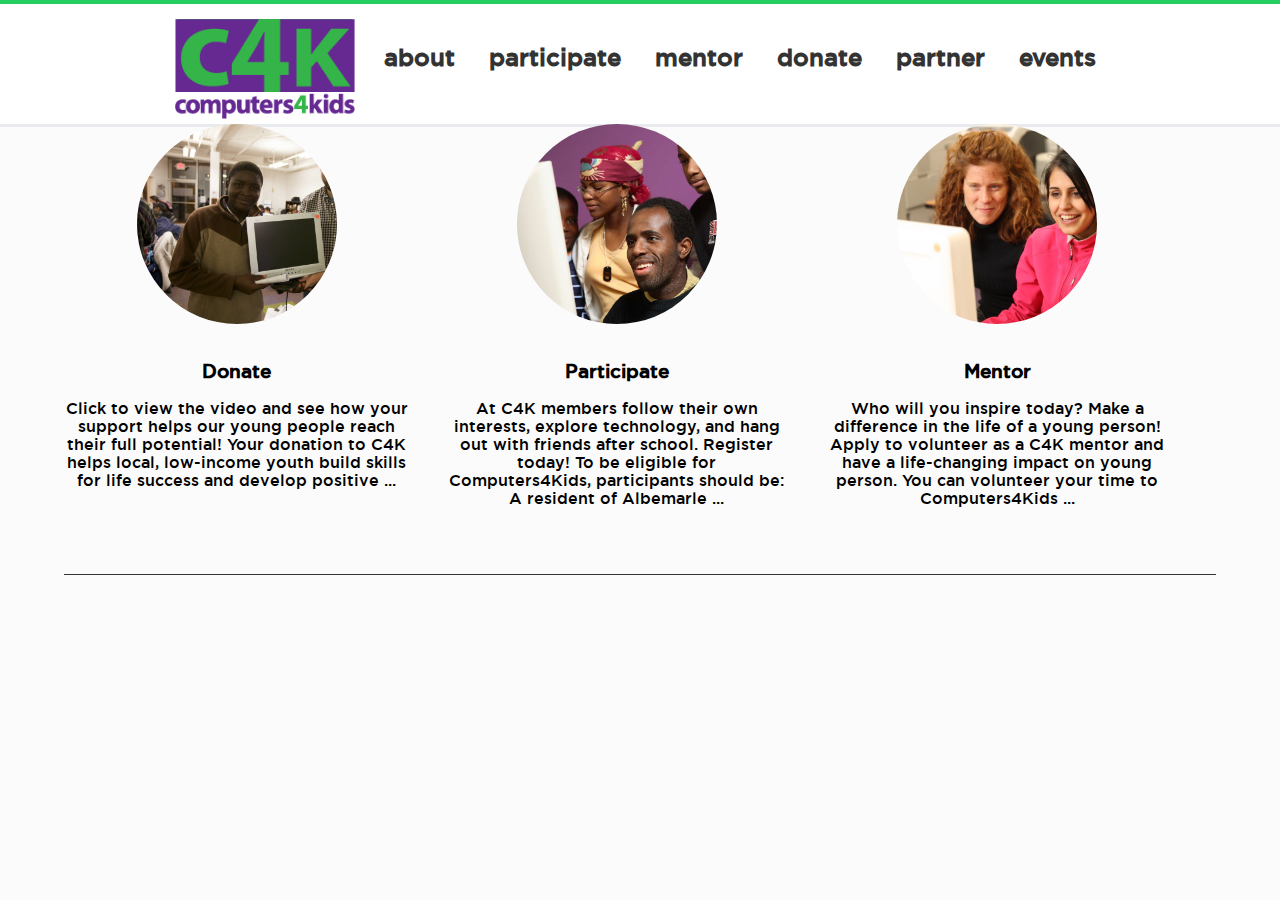
==== navbar.html @ 88ca3f1b "added home page (circle section) to the navbar file" ====
<!DOCTYPE html>
<html> 
<head>
	<link rel="stylesheet" type="text/css" href="partner3.css" />
	<meta charset="UTF-8" />
	<title> Computers 4 Kids</title>
</head>
<body>
	<div class="navbar">
		<div class="nav-content">
			<a href="navbar.html"><img class="nav logo" src="images/logo.png" /></a>
			<div class="nav links-container">
				<div class="nav l1"><h2><a href="">about</a></h2>
				</div><div class="nav l2"><h2><a href="">participate</a></h2>
				</div><div class="nav l3"><h2><a href="">mentor</a></h2>
				</div><div class="nav l4"><h2><a href="">donate</a></h2>
				</div><div class="nav l4"><h2><a href="">partner</a></h2>
				</div><div class="nav l4"><h2><a href="">events</a></h2>
			</div>
		</div>
	</div>
	<div class="circle-section">
		<div class="circle-column"><div class="circ" id="one"></div><br>
			<h3 class="titles">Donate</h3><p>Click to view the video and see how your support helps our young people reach their full potential! Your donation to C4K helps local, low-income youth build skills for life success and develop positive ...</p>
		</div><div class="circle-column"><div class="circ" id="two"></div><br>
			<h3 class="titles">Participate</h3><p>At C4K members follow their own interests, explore technology, and hang out with friends after school.  Register today! To be eligible for Computers4Kids, participants should be: A resident of Albemarle ...</p>
		</div><div class="circle-column"><div class="circ" id="three"></div><br>
			<h3 class="titles">Mentor</h3><p>Who will you inspire today?  Make a difference in the life of a young person!  Apply to volunteer as a C4K mentor and have a life-changing impact on young person. You can volunteer your time to Computers4Kids ...</p>
		</div>
	</div>
	<!-- <div class="navbar-mobile">
		<div><img class="logo-mobile" src="images/logo.png" /></div>
	</div>-->
	</body>
</html>
---- partner3.css ----
body {
	padding: 0;
	margin: 0;
	background-color: rgba(250, 250, 250, 0.8);
	font-family: 'Gotham', Helvetica;
}
h2 {
	padding: 10px;
	margin: none;
/*	border: 1px solid black;*/
}
.navbar {
	border-top: 4px solid #26ce61;
	border-bottom: 3px solid #e9eaee;
	width: 100%;
	background-color: #ffffff;
	height: 120px;
	vertical-align: top;
	position: sticky;
	top: 0;
/*	border: 1px solid black;*/
}
.logo {
	width: 180px;
	height: 100px;
	padding-top: 10px;
}
.nav {
	display: inline-block;
	margin-top: 5px;
}
a {
	padding: 7px;
	text-decoration: none;
	color: #333333;
/*	border: 1px solid black;*/
}
a:hover {
	background-color: #f0f0f0;
}
.nav-content{
	width: 100%;
	height: 120px;
	text-align: center;
	margin-right: auto;
	margin-left: auto;
/*	border: 1px solid black;*/
}
.links-container {
	vertical-align: top;
}
.circle-section{
	margin-right: auto;
	margin-left: auto;
	width: 90%;
	height: 450px;
	border-bottom: 1px solid #333333;
}
.circle-column {
	vertical-align: top;
	height: 400px;
	display: inline-block;
	width: 30%;
	margin-right: 3%;
	text-align: center;
}
.circ {
	height: 200px;
	width: 200px;
	margin-right: auto;
	margin-left: auto;
	border-radius: 150px;
	transition: .5s;
}
.circ:hover {
	height: 260px;
	width: 260px;
}
#one {
	background-image: url("images/circle-1.jpg");
	background-size: cover;
}
#two {
	background-image: url("images/circle-2.jpg");
	background-size: cover;
}
#three {
	background-image: url("images/circle-3.jpg");
	background-size: cover;
}
/*.navbar-mobile {
	width: 100%;
	height: 120px;
	border: 1px solid black;
	display: none;
}
.logo-mobile {
	width: 350px;
	height: 250px;
}*/
@font-face {
	font-family: 'Gotham';
	src: url("fonts/gothammedium-webfont.ttf") format("truetype");
}
@media screen and (max-width: 1250px) {
	h2 {
		font-size: 20px;
		padding: 6px;
	}
	a {
		padding: 3px;
	}
	.logo {
		height: 70px;
		width: 120px;
	}
	.navbar {
		height: 90px;
	}
@media screen and (max-width: 900px) {
h2 {
	font-size: 16px;
	padding: 3px;
}
a {
	padding: 2px;
}
.logo {
	height: 55px;
	width: 90px;
}
.navbar {
	height: 75px;
	position: fixed;
}
@media screen and (max-width: 675px) {
h2 {
	font-size: 14px;
	padding: 2px;
}
a {
	padding: 2px;
}
.logo {
	height: 35px;
	width: 60px;
}
.navbar {
	height: 60px;
	position: fixed;
}
}
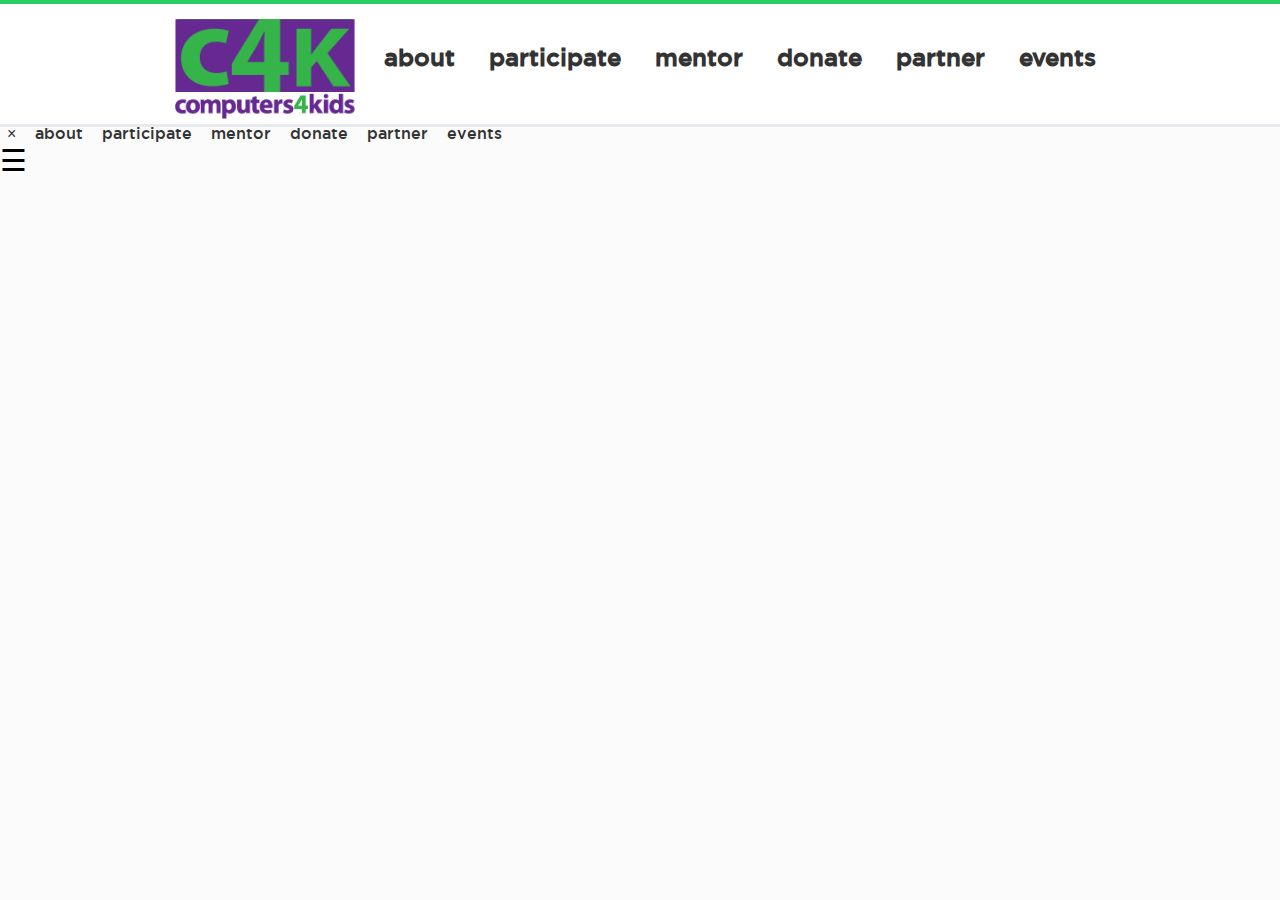
==== commit 491a8d86: "made nav bar responsive" ====
--- a/navbar.html
+++ b/navbar.html
@@ -4,6 +4,7 @@
 	<link rel="stylesheet" type="text/css" href="partner3.css" />
 	<meta charset="UTF-8" />
 	<title> Computers 4 Kids</title>
+	<script type="text/javascript" src="menu.js"></script>
 </head>
 <body>
 	<div class="navbar">
@@ -19,17 +20,19 @@
 			</div>
 		</div>
 	</div>
-	<div class="circle-section">
-		<div class="circle-column"><div class="circ" id="one"></div><br>
-			<h3 class="titles">Donate</h3><p>Click to view the video and see how your support helps our young people reach their full potential! Your donation to C4K helps local, low-income youth build skills for life success and develop positive ...</p>
-		</div><div class="circle-column"><div class="circ" id="two"></div><br>
-			<h3 class="titles">Participate</h3><p>At C4K members follow their own interests, explore technology, and hang out with friends after school.  Register today! To be eligible for Computers4Kids, participants should be: A resident of Albemarle ...</p>
-		</div><div class="circle-column"><div class="circ" id="three"></div><br>
-			<h3 class="titles">Mentor</h3><p>Who will you inspire today?  Make a difference in the life of a young person!  Apply to volunteer as a C4K mentor and have a life-changing impact on young person. You can volunteer your time to Computers4Kids ...</p>
-		</div>
-	</div>
-	<!-- <div class="navbar-mobile">
-		<div><img class="logo-mobile" src="images/logo.png" /></div>
-	</div>-->
-	</body>
+
+<div id="mySidenav" class="sidenav">
+  <a href="javascript:void(0)" class="closebtn" onclick="closeNav()">&times;</a>
+  <a href="#">about</a>
+  <a href="#">participate</a>
+  <a href="#">mentor</a>
+  <a href="#">donate</a>
+  <a href="#">partner</a>
+  <a href="#">events</a>
+</div>
+
+<span style="font-size:30px;cursor:pointer" onclick="openNav()">&#9776;</span>
+     
+
+</body>
 </html>--- a/partner3.css
+++ b/partner3.css
@@ -49,59 +49,19 @@
 .links-container {
 	vertical-align: top;
 }
-.circle-section{
-	margin-right: auto;
-	margin-left: auto;
-	width: 90%;
-	height: 450px;
-	border-bottom: 1px solid #333333;
-}
-.circle-column {
-	vertical-align: top;
-	height: 400px;
-	display: inline-block;
-	width: 30%;
-	margin-right: 3%;
-	text-align: center;
-}
-.circ {
-	height: 200px;
-	width: 200px;
-	margin-right: auto;
-	margin-left: auto;
-	border-radius: 150px;
-	transition: .5s;
-}
-.circ:hover {
-	height: 260px;
-	width: 260px;
-}
-#one {
-	background-image: url("images/circle-1.jpg");
-	background-size: cover;
-}
-#two {
-	background-image: url("images/circle-2.jpg");
-	background-size: cover;
-}
-#three {
-	background-image: url("images/circle-3.jpg");
-	background-size: cover;
-}
-/*.navbar-mobile {
-	width: 100%;
-	height: 120px;
-	border: 1px solid black;
-	display: none;
-}
-.logo-mobile {
-	width: 350px;
-	height: 250px;
-}*/
 @font-face {
 	font-family: 'Gotham';
 	src: url("fonts/gothammedium-webfont.ttf") format("truetype");
 }
+
+.bar {
+	display: none;
+}
+
+.vertical-navbar {
+	display: none;
+}
+
 @media screen and (max-width: 1250px) {
 	h2 {
 		font-size: 20px;
@@ -149,4 +109,76 @@
 	height: 60px;
 	position: fixed;
 }
+}
+
+@media screen and (max-width: 768px) {
+h2 {
+	font-size: 16px;
+	padding: 3px;
+}
+a {
+	padding: 2px;
+}
+.logo {
+	height: 55px;
+	width: 90px;
+}
+.navbar {
+	height: 75px;
+	position: fixed;
+}
+@media screen and (max-width: 675px) {
+.links-container {
+	display: none;
+}
+
+span {
+	position: absolute;
+	top: 20px;
+	right: 10px;
+}
+
+body {
+    font-family: "Lato", sans-serif;
+}
+
+.sidenav {
+    height: 100%;
+    width: 0;
+    position: fixed;
+    z-index: 1;
+    top: 0;
+    right: 0;
+    background-color: #111;
+    overflow-x: hidden;
+    transition: 0.5s;
+    padding-top: 60px;
+}
+
+.sidenav a {
+    padding: 8px 8px 8px 32px;
+    text-decoration: none;
+    font-size: 25px;
+    color: #818181;
+    display: block;
+    transition: 0.3s;
+}
+
+.sidenav a:hover, .offcanvas a:focus{
+    color: #f1f1f1;
+}
+
+.sidenav .closebtn {
+    position: absolute;
+    top: 0;
+    right: 25px;
+    font-size: 36px;
+    margin-left: 50px;
+}
+
+@media screen and (max-height: 450px) {
+  .sidenav {padding-top: 15px;}
+  .sidenav a {font-size: 18px;}
+}
+
 }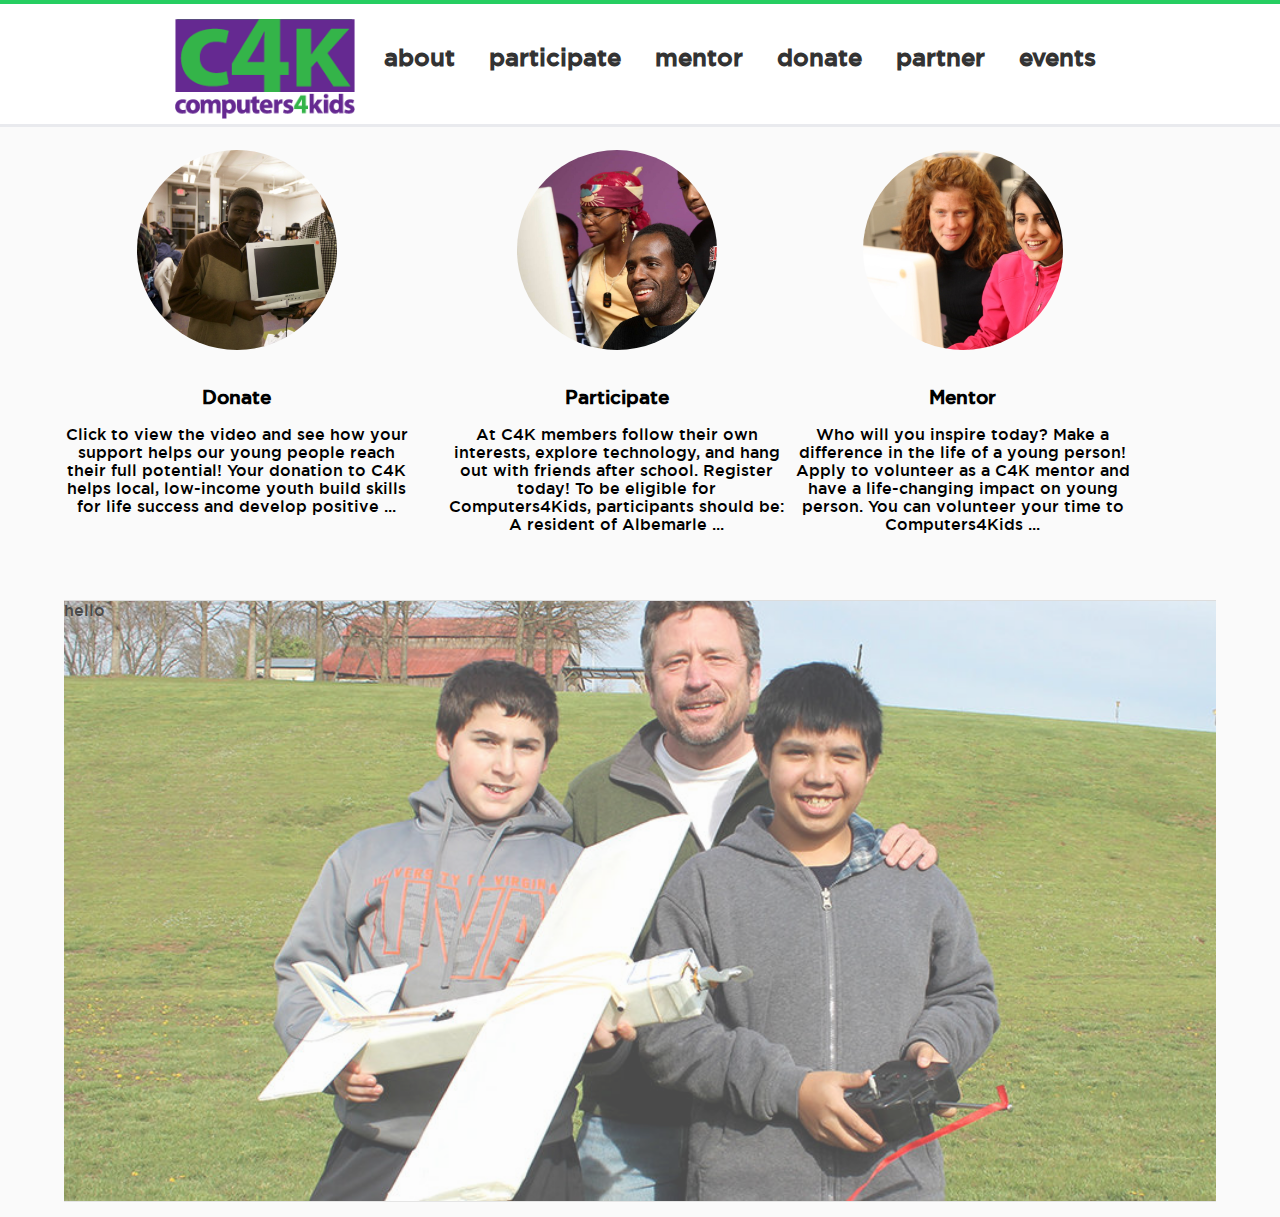
==== commit 148b8450: "fixed bug w stickiness of nav, worked on home page" ====
--- a/navbar.html
+++ b/navbar.html
@@ -4,7 +4,6 @@
 	<link rel="stylesheet" type="text/css" href="partner3.css" />
 	<meta charset="UTF-8" />
 	<title> Computers 4 Kids</title>
-	<script type="text/javascript" src="menu.js"></script>
 </head>
 <body>
 	<div class="navbar">
@@ -16,23 +15,24 @@
 				</div><div class="nav l3"><h2><a href="">mentor</a></h2>
 				</div><div class="nav l4"><h2><a href="">donate</a></h2>
 				</div><div class="nav l4"><h2><a href="">partner</a></h2>
-				</div><div class="nav l4"><h2><a href="">events</a></h2>
+				</div><div class="nav l4"><h2><a href="">events</a></h2></div>
 			</div>
 		</div>
 	</div>
-
-<div id="mySidenav" class="sidenav">
-  <a href="javascript:void(0)" class="closebtn" onclick="closeNav()">&times;</a>
-  <a href="#">about</a>
-  <a href="#">participate</a>
-  <a href="#">mentor</a>
-  <a href="#">donate</a>
-  <a href="#">partner</a>
-  <a href="#">events</a>
-</div>
-
-<span style="font-size:30px;cursor:pointer" onclick="openNav()">&#9776;</span>
-     
-
-</body>
+	<div class="circle-section">
+		<div class="circle-column"><div class="circ" id="one"></div><br>
+			<h3 class="titles">Donate</h3><p>Click to view the video and see how your support helps our young people reach their full potential! Your donation to C4K helps local, low-income youth build skills for life success and develop positive ...</p>
+		</div><div class="circle-column"><div class="circ" id="two"></div><br>
+			<h3 class="titles">Participate</h3><p>At C4K members follow their own interests, explore technology, and hang out with friends after school.  Register today! To be eligible for Computers4Kids, participants should be: A resident of Albemarle ...</p>
+		</div><div class="circle-column"><div class="circ" id="three"></div><br>
+			<h3 class="titles">Mentor</h3><p>Who will you inspire today?  Make a difference in the life of a young person!  Apply to volunteer as a C4K mentor and have a life-changing impact on young person. You can volunteer your time to Computers4Kids ...</p>
+		</div>
+	</div>
+	<div class="info-section">
+		hello
+	</div>
+	<!-- <div class="navbar-mobile">
+		<div><img class="logo-mobile" src="images/logo.png" /></div>
+	</div>-->
+	</body>
 </html>--- a/partner3.css
+++ b/partner3.css
@@ -1,7 +1,7 @@
 body {
 	padding: 0;
 	margin: 0;
-	background-color: rgba(250, 250, 250, 0.8);
+	background-color: rgba(250, 250, 250, 1);
 	font-family: 'Gotham', Helvetica;
 }
 h2 {
@@ -15,9 +15,9 @@
 	width: 100%;
 	background-color: #ffffff;
 	height: 120px;
-	vertical-align: top;
-	position: sticky;
+	position: fixed;
 	top: 0;
+	z-index: 1;
 /*	border: 1px solid black;*/
 }
 .logo {
@@ -49,19 +49,74 @@
 .links-container {
 	vertical-align: top;
 }
+.circle-section{
+	margin-top: 150px;
+	margin-right: auto;
+	margin-left: auto;
+	width: 90%;
+	height: 450px;
+	border-bottom: 1px solid #ddd;
+}
+.circle-column {
+	vertical-align: top;
+	height: 400px;
+	display: inline-block;
+	width: 30%;
+	margin-right: 3%;
+	text-align: center;
+}
+.circle-column:nth-child(2) {
+	margin-right: 0;
+}
+.circ {
+	height: 200px;
+	width: 200px;
+	margin-right: auto;
+	margin-left: auto;
+	border-radius: 150px;
+	transition: .5s;
+}
+.circ:hover {
+	height: 260px;
+	width: 260px;
+}
+#one {
+	background-image: url("images/circle-1.jpg");
+	background-size: cover;
+}
+#two {
+	background-image: url("images/circle-2.jpg");
+	background-size: cover;
+}
+#three {
+	background-image: url("images/circle-3.jpg");
+	background-size: cover;
+}
+.info-section {
+	width: 90%;
+	margin-right: auto;
+	margin-left: auto;
+	margin-bottom: 15px;
+	height: 600px;
+	background-image: url("images/homepg.jpg");
+	background-size: cover;
+	opacity: 0.7;
+	border-bottom: 1px solid #ddd;
+}
+/*.navbar-mobile {
+	width: 100%;
+	height: 120px;
+	border: 1px solid black;
+	display: none;
+}
+.logo-mobile {
+	width: 350px;
+	height: 250px;
+}*/
 @font-face {
 	font-family: 'Gotham';
 	src: url("fonts/gothammedium-webfont.ttf") format("truetype");
 }
-
-.bar {
-	display: none;
-}
-
-.vertical-navbar {
-	display: none;
-}
-
 @media screen and (max-width: 1250px) {
 	h2 {
 		font-size: 20px;
@@ -78,107 +133,36 @@
 		height: 90px;
 	}
 @media screen and (max-width: 900px) {
-h2 {
-	font-size: 16px;
-	padding: 3px;
-}
-a {
-	padding: 2px;
-}
-.logo {
-	height: 55px;
-	width: 90px;
-}
-.navbar {
-	height: 75px;
-	position: fixed;
+	h2 {
+		font-size: 16px;
+		padding: 3px;
+	}
+	a {
+		padding: 2px;
+	}
+	.logo {
+		height: 55px;
+		width: 90px;
+	}
+	.navbar {
+		height: 75px;
+		position: fixed;
+	}
 }
 @media screen and (max-width: 675px) {
-h2 {
-	font-size: 14px;
-	padding: 2px;
-}
-a {
-	padding: 2px;
-}
-.logo {
-	height: 35px;
-	width: 60px;
-}
-.navbar {
-	height: 60px;
-	position: fixed;
-}
-}
-
-@media screen and (max-width: 768px) {
-h2 {
-	font-size: 16px;
-	padding: 3px;
-}
-a {
-	padding: 2px;
-}
-.logo {
-	height: 55px;
-	width: 90px;
-}
-.navbar {
-	height: 75px;
-	position: fixed;
-}
-@media screen and (max-width: 675px) {
-.links-container {
-	display: none;
-}
-
-span {
-	position: absolute;
-	top: 20px;
-	right: 10px;
-}
-
-body {
-    font-family: "Lato", sans-serif;
-}
-
-.sidenav {
-    height: 100%;
-    width: 0;
-    position: fixed;
-    z-index: 1;
-    top: 0;
-    right: 0;
-    background-color: #111;
-    overflow-x: hidden;
-    transition: 0.5s;
-    padding-top: 60px;
-}
-
-.sidenav a {
-    padding: 8px 8px 8px 32px;
-    text-decoration: none;
-    font-size: 25px;
-    color: #818181;
-    display: block;
-    transition: 0.3s;
-}
-
-.sidenav a:hover, .offcanvas a:focus{
-    color: #f1f1f1;
-}
-
-.sidenav .closebtn {
-    position: absolute;
-    top: 0;
-    right: 25px;
-    font-size: 36px;
-    margin-left: 50px;
-}
-
-@media screen and (max-height: 450px) {
-  .sidenav {padding-top: 15px;}
-  .sidenav a {font-size: 18px;}
-}
-
+	h2 {
+		font-size: 14px;
+		padding: 2px;
+	}
+	a {
+		padding: 2px;
+	}
+	.logo {
+		height: 35px;
+		width: 60px;
+	}
+	.navbar {
+		height: 60px;
+		position: fixed;
+	}
 }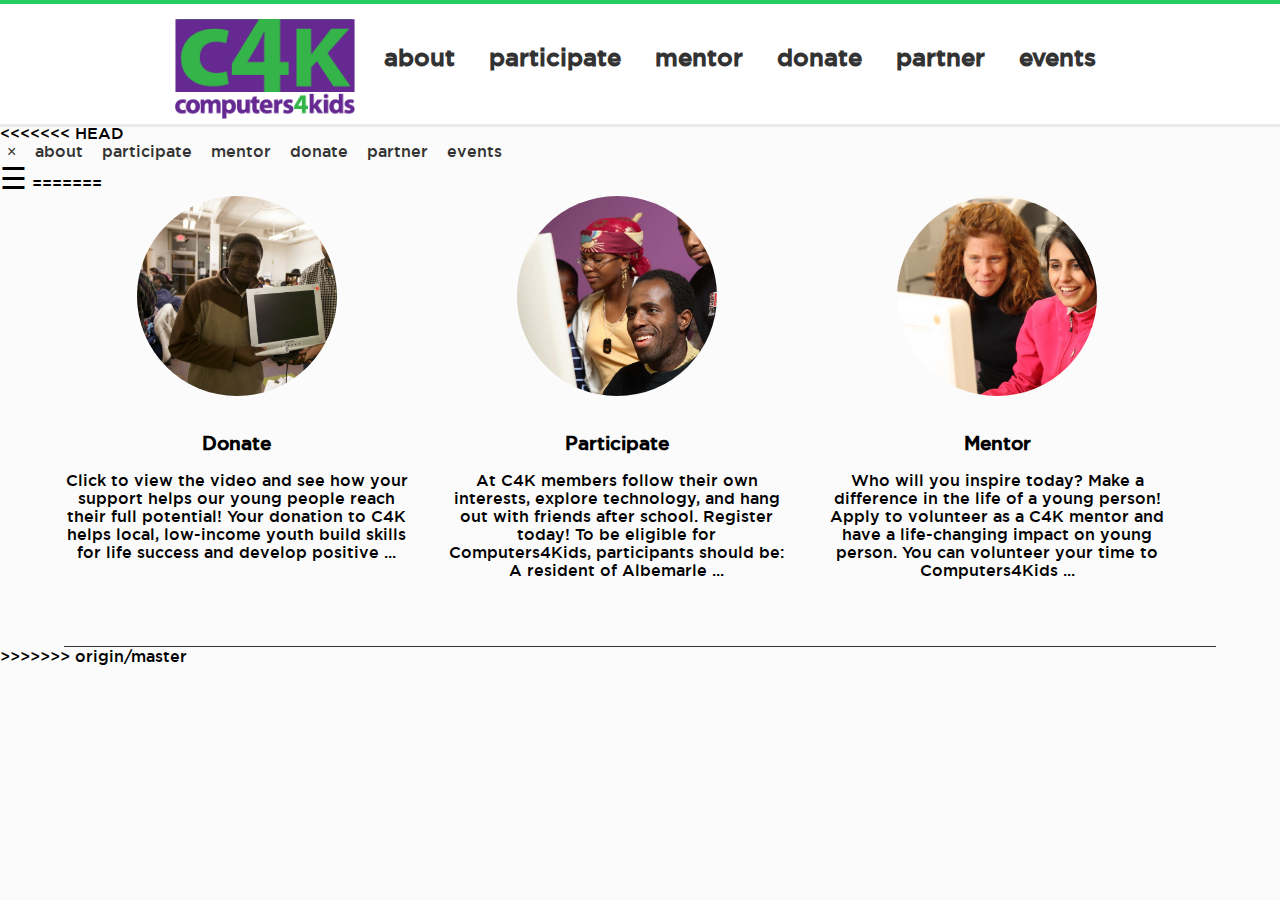
==== commit 333c4ea6: "merge complete" ====
--- a/navbar.html
+++ b/navbar.html
@@ -4,6 +4,7 @@
 	<link rel="stylesheet" type="text/css" href="partner3.css" />
 	<meta charset="UTF-8" />
 	<title> Computers 4 Kids</title>
+	<script type="text/javascript" src="menu.js"></script>
 </head>
 <body>
 	<div class="navbar">
@@ -15,10 +16,27 @@
 				</div><div class="nav l3"><h2><a href="">mentor</a></h2>
 				</div><div class="nav l4"><h2><a href="">donate</a></h2>
 				</div><div class="nav l4"><h2><a href="">partner</a></h2>
-				</div><div class="nav l4"><h2><a href="">events</a></h2></div>
+				</div><div class="nav l4"><h2><a href="">events</a></h2>
 			</div>
 		</div>
 	</div>
+<<<<<<< HEAD
+
+<div id="mySidenav" class="sidenav">
+  <a href="javascript:void(0)" class="closebtn" onclick="closeNav()">&times;</a>
+  <a href="#">about</a>
+  <a href="#">participate</a>
+  <a href="#">mentor</a>
+  <a href="#">donate</a>
+  <a href="#">partner</a>
+  <a href="#">events</a>
+</div>
+
+<span style="font-size:30px;cursor:pointer" onclick="openNav()">&#9776;</span>
+     
+
+</body>
+=======
 	<div class="circle-section">
 		<div class="circle-column"><div class="circ" id="one"></div><br>
 			<h3 class="titles">Donate</h3><p>Click to view the video and see how your support helps our young people reach their full potential! Your donation to C4K helps local, low-income youth build skills for life success and develop positive ...</p>
@@ -28,11 +46,9 @@
 			<h3 class="titles">Mentor</h3><p>Who will you inspire today?  Make a difference in the life of a young person!  Apply to volunteer as a C4K mentor and have a life-changing impact on young person. You can volunteer your time to Computers4Kids ...</p>
 		</div>
 	</div>
-	<div class="info-section">
-		hello
-	</div>
 	<!-- <div class="navbar-mobile">
 		<div><img class="logo-mobile" src="images/logo.png" /></div>
 	</div>-->
 	</body>
+>>>>>>> origin/master
 </html>--- a/partner3.css
+++ b/partner3.css
@@ -1,7 +1,7 @@
 body {
 	padding: 0;
 	margin: 0;
-	background-color: rgba(250, 250, 250, 1);
+	background-color: rgba(250, 250, 250, 0.8);
 	font-family: 'Gotham', Helvetica;
 }
 h2 {
@@ -15,9 +15,9 @@
 	width: 100%;
 	background-color: #ffffff;
 	height: 120px;
-	position: fixed;
+	vertical-align: top;
+	position: sticky;
 	top: 0;
-	z-index: 1;
 /*	border: 1px solid black;*/
 }
 .logo {
@@ -50,12 +50,11 @@
 	vertical-align: top;
 }
 .circle-section{
-	margin-top: 150px;
 	margin-right: auto;
 	margin-left: auto;
 	width: 90%;
 	height: 450px;
-	border-bottom: 1px solid #ddd;
+	border-bottom: 1px solid #333333;
 }
 .circle-column {
 	vertical-align: top;
@@ -65,9 +64,6 @@
 	margin-right: 3%;
 	text-align: center;
 }
-.circle-column:nth-child(2) {
-	margin-right: 0;
-}
 .circ {
 	height: 200px;
 	width: 200px;
@@ -92,17 +88,6 @@
 	background-image: url("images/circle-3.jpg");
 	background-size: cover;
 }
-.info-section {
-	width: 90%;
-	margin-right: auto;
-	margin-left: auto;
-	margin-bottom: 15px;
-	height: 600px;
-	background-image: url("images/homepg.jpg");
-	background-size: cover;
-	opacity: 0.7;
-	border-bottom: 1px solid #ddd;
-}
 /*.navbar-mobile {
 	width: 100%;
 	height: 120px;
@@ -117,6 +102,15 @@
 	font-family: 'Gotham';
 	src: url("fonts/gothammedium-webfont.ttf") format("truetype");
 }
+
+.bar {
+	display: none;
+}
+
+.vertical-navbar {
+	display: none;
+}
+
 @media screen and (max-width: 1250px) {
 	h2 {
 		font-size: 20px;
@@ -133,36 +127,107 @@
 		height: 90px;
 	}
 @media screen and (max-width: 900px) {
-	h2 {
-		font-size: 16px;
-		padding: 3px;
-	}
-	a {
-		padding: 2px;
-	}
-	.logo {
-		height: 55px;
-		width: 90px;
-	}
-	.navbar {
-		height: 75px;
-		position: fixed;
-	}
+h2 {
+	font-size: 16px;
+	padding: 3px;
+}
+a {
+	padding: 2px;
+}
+.logo {
+	height: 55px;
+	width: 90px;
+}
+.navbar {
+	height: 75px;
+	position: fixed;
 }
 @media screen and (max-width: 675px) {
-	h2 {
-		font-size: 14px;
-		padding: 2px;
-	}
-	a {
-		padding: 2px;
-	}
-	.logo {
-		height: 35px;
-		width: 60px;
-	}
-	.navbar {
-		height: 60px;
-		position: fixed;
-	}
+h2 {
+	font-size: 14px;
+	padding: 2px;
+}
+a {
+	padding: 2px;
+}
+.logo {
+	height: 35px;
+	width: 60px;
+}
+.navbar {
+	height: 60px;
+	position: fixed;
+}
+}
+
+@media screen and (max-width: 768px) {
+h2 {
+	font-size: 16px;
+	padding: 3px;
+}
+a {
+	padding: 2px;
+}
+.logo {
+	height: 55px;
+	width: 90px;
+}
+.navbar {
+	height: 75px;
+	position: fixed;
+}
+@media screen and (max-width: 675px) {
+.links-container {
+	display: none;
+}
+
+span {
+	position: absolute;
+	top: 20px;
+	right: 10px;
+}
+
+body {
+    font-family: "Lato", sans-serif;
+}
+
+.sidenav {
+    height: 100%;
+    width: 0;
+    position: fixed;
+    z-index: 1;
+    top: 0;
+    right: 0;
+    background-color: #111;
+    overflow-x: hidden;
+    transition: 0.5s;
+    padding-top: 60px;
+}
+
+.sidenav a {
+    padding: 8px 8px 8px 32px;
+    text-decoration: none;
+    font-size: 25px;
+    color: #818181;
+    display: block;
+    transition: 0.3s;
+}
+
+.sidenav a:hover, .offcanvas a:focus{
+    color: #f1f1f1;
+}
+
+.sidenav .closebtn {
+    position: absolute;
+    top: 0;
+    right: 25px;
+    font-size: 36px;
+    margin-left: 50px;
+}
+
+@media screen and (max-height: 450px) {
+  .sidenav {padding-top: 15px;}
+  .sidenav a {font-size: 18px;}
+}
+
 }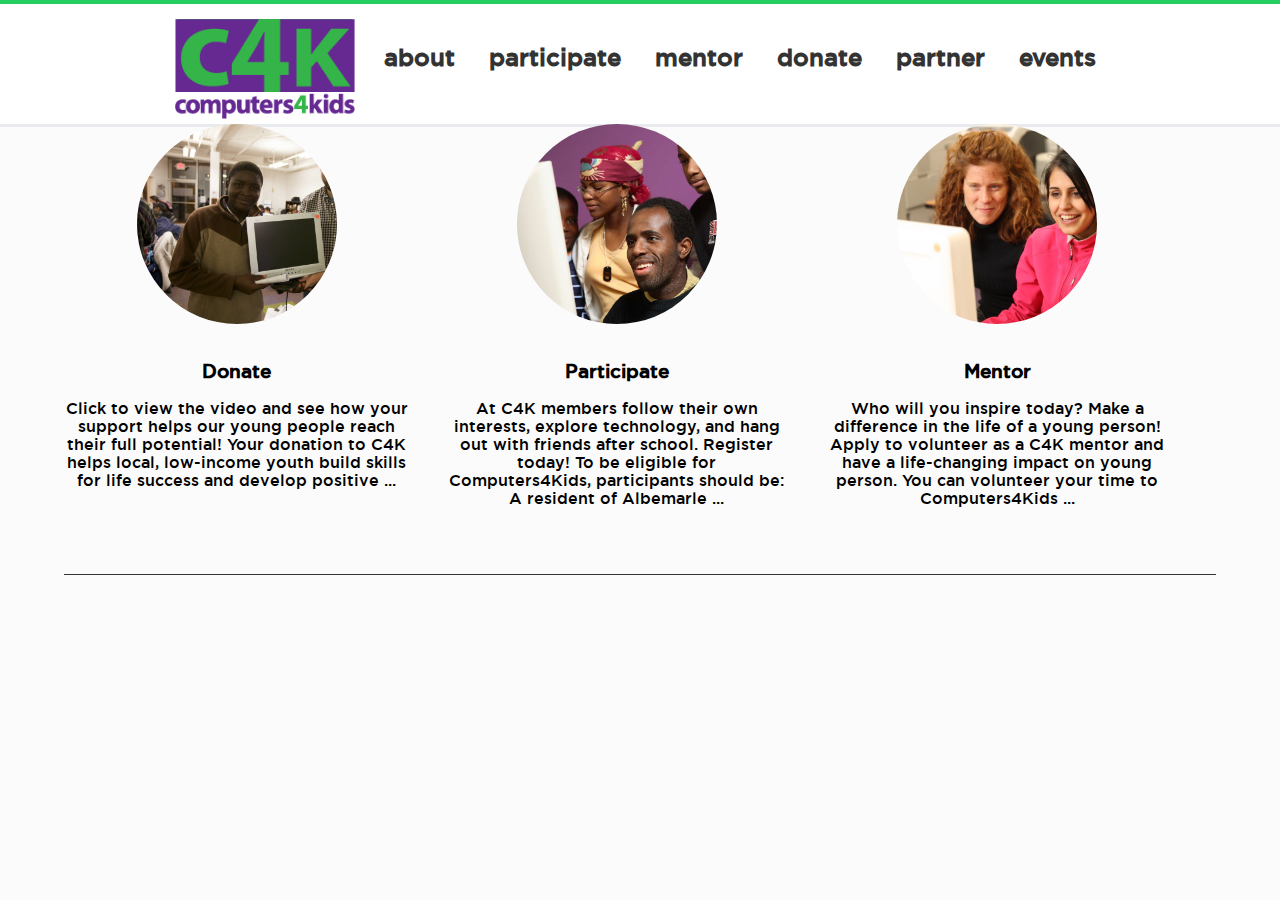
==== commit 95ce8b3f: "fixed bugs on responsive navbar" ====
--- a/navbar.html
+++ b/navbar.html
@@ -20,7 +20,6 @@
 			</div>
 		</div>
 	</div>
-<<<<<<< HEAD
 
 <div id="mySidenav" class="sidenav">
   <a href="javascript:void(0)" class="closebtn" onclick="closeNav()">&times;</a>
@@ -34,9 +33,6 @@
 
 <span style="font-size:30px;cursor:pointer" onclick="openNav()">&#9776;</span>
      
-
-</body>
-=======
 	<div class="circle-section">
 		<div class="circle-column"><div class="circ" id="one"></div><br>
 			<h3 class="titles">Donate</h3><p>Click to view the video and see how your support helps our young people reach their full potential! Your donation to C4K helps local, low-income youth build skills for life success and develop positive ...</p>
@@ -50,5 +46,4 @@
 		<div><img class="logo-mobile" src="images/logo.png" /></div>
 	</div>-->
 	</body>
->>>>>>> origin/master
 </html>--- a/partner3.css
+++ b/partner3.css
@@ -9,6 +9,7 @@
 	margin: none;
 /*	border: 1px solid black;*/
 }
+
 .navbar {
 	border-top: 4px solid #26ce61;
 	border-bottom: 3px solid #e9eaee;
@@ -111,6 +112,14 @@
 	display: none;
 }
 
+#mySidenav {
+	display: none;
+}
+
+span {
+	display: none;
+}
+
 @media screen and (max-width: 1250px) {
 	h2 {
 		font-size: 20px;
@@ -126,6 +135,7 @@
 	.navbar {
 		height: 90px;
 	}
+
 @media screen and (max-width: 900px) {
 h2 {
 	font-size: 16px;
@@ -142,6 +152,7 @@
 	height: 75px;
 	position: fixed;
 }
+
 @media screen and (max-width: 675px) {
 h2 {
 	font-size: 14px;
@@ -180,11 +191,14 @@
 .links-container {
 	display: none;
 }
-
+#mySidenav {
+	display: inline-block;
+}
 span {
 	position: absolute;
 	top: 20px;
 	right: 10px;
+	display: block;
 }
 
 body {
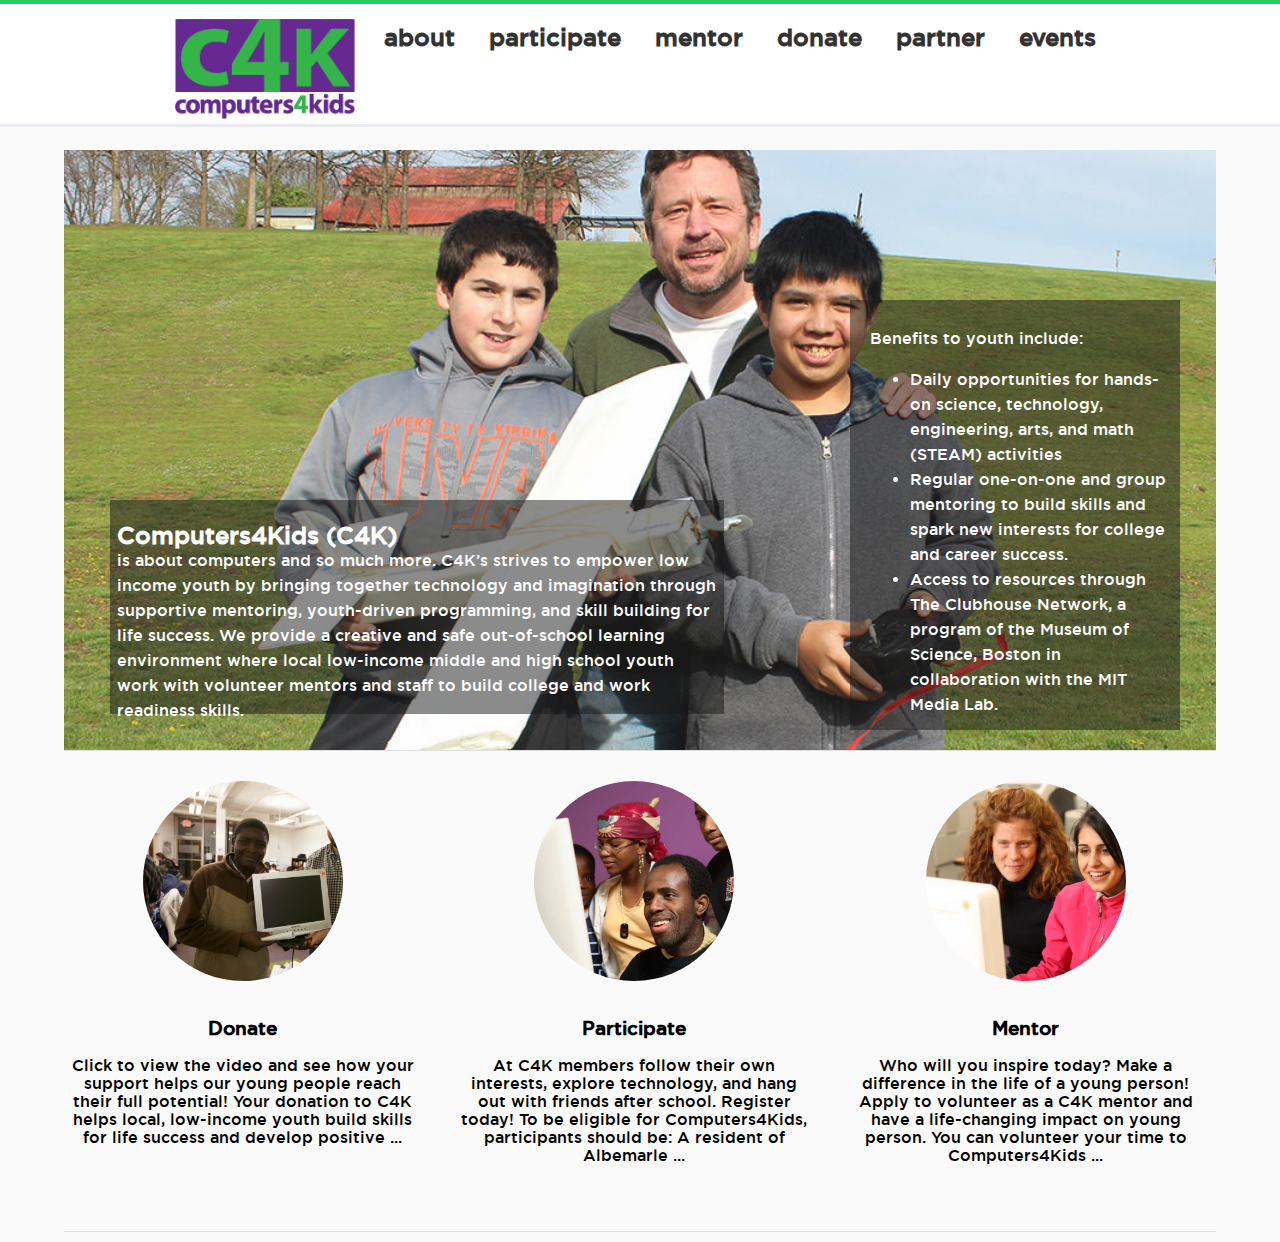
==== commit b47c8bd1: "added more of the home page" ====
--- a/navbar.html
+++ b/navbar.html
@@ -3,36 +3,33 @@
 <head>
 	<link rel="stylesheet" type="text/css" href="partner3.css" />
 	<meta charset="UTF-8" />
-	<title> Computers 4 Kids</title>
-	<script type="text/javascript" src="menu.js"></script>
+	<title> Computers4Kids</title>
 </head>
 <body>
 	<div class="navbar">
 		<div class="nav-content">
 			<a href="navbar.html"><img class="nav logo" src="images/logo.png" /></a>
 			<div class="nav links-container">
-				<div class="nav l1"><h2><a href="">about</a></h2>
-				</div><div class="nav l2"><h2><a href="">participate</a></h2>
-				</div><div class="nav l3"><h2><a href="">mentor</a></h2>
-				</div><div class="nav l4"><h2><a href="">donate</a></h2>
-				</div><div class="nav l4"><h2><a href="">partner</a></h2>
-				</div><div class="nav l4"><h2><a href="">events</a></h2>
+				<div class="nav tl"><h2 id="shadow"><a href="">about</a></h2>
+				</div><div class="nav tl"><h2 id="shadow"><a href="">participate</a></h2>
+				</div><div class="nav tl"><h2 id="shadow"><a href="">mentor</a></h2>
+				</div><div class="nav tl"><h2 id="shadow"><a href="">donate</a></h2>
+				</div><div class="nav tl"><h2 id="shadow"><a href="">partner</a></h2>
+				</div><div class="nav tl"><h2 id="shadow"><a href="">events</a></h2></div>
 			</div>
 		</div>
 	</div>
-
-<div id="mySidenav" class="sidenav">
-  <a href="javascript:void(0)" class="closebtn" onclick="closeNav()">&times;</a>
-  <a href="#">about</a>
-  <a href="#">participate</a>
-  <a href="#">mentor</a>
-  <a href="#">donate</a>
-  <a href="#">partner</a>
-  <a href="#">events</a>
-</div>
-
-<span style="font-size:30px;cursor:pointer" onclick="openNav()">&#9776;</span>
-     
+	<div class="info-section">
+		<div class="top-text"><p><h2>Computers4Kids (C4K)</h2> is about computers and so much more. C4K’s strives to empower low income youth by bringing together technology and imagination through supportive mentoring, youth-driven programming, and skill building for life success. We provide a creative and safe out-of-school learning environment where local low-income middle and high school youth work with volunteer mentors and staff to build college and work readiness skills. </p></div>
+		<div class="bottom-text"><p>Benefits to youth include:</p>
+			<ul>
+				<li>Daily opportunities for hands-on science, technology, engineering, arts, and math (STEAM) activities</li>
+				<li>Regular one-on-one and group mentoring to build skills and spark new interests for college and career success.</li>
+				<li>Access to resources through The Clubhouse  Network, a program of the Museum of Science, Boston in collaboration with the MIT Media Lab.
+				</li>
+			</ul>
+		</div>
+	</div>
 	<div class="circle-section">
 		<div class="circle-column"><div class="circ" id="one"></div><br>
 			<h3 class="titles">Donate</h3><p>Click to view the video and see how your support helps our young people reach their full potential! Your donation to C4K helps local, low-income youth build skills for life success and develop positive ...</p>
@@ -42,8 +39,5 @@
 			<h3 class="titles">Mentor</h3><p>Who will you inspire today?  Make a difference in the life of a young person!  Apply to volunteer as a C4K mentor and have a life-changing impact on young person. You can volunteer your time to Computers4Kids ...</p>
 		</div>
 	</div>
-	<!-- <div class="navbar-mobile">
-		<div><img class="logo-mobile" src="images/logo.png" /></div>
-	</div>-->
 	</body>
 </html>--- a/partner3.css
+++ b/partner3.css
@@ -1,24 +1,27 @@
 body {
 	padding: 0;
 	margin: 0;
-	background-color: rgba(250, 250, 250, 0.8);
+	background-color: rgba(250, 250, 250, 1);
 	font-family: 'Gotham', Helvetica;
 }
 h2 {
+	padding: 0;
+	margin: 0;
+}
+#shadow {
 	padding: 10px;
 	margin: none;
 /*	border: 1px solid black;*/
 }
-
 .navbar {
 	border-top: 4px solid #26ce61;
 	border-bottom: 3px solid #e9eaee;
 	width: 100%;
 	background-color: #ffffff;
 	height: 120px;
-	vertical-align: top;
-	position: sticky;
+	position: fixed;
 	top: 0;
+	z-index: 1;
 /*	border: 1px solid black;*/
 }
 .logo {
@@ -51,19 +54,24 @@
 	vertical-align: top;
 }
 .circle-section{
+	margin-top: 30px;
+	margin-bottom: 10px;
 	margin-right: auto;
 	margin-left: auto;
 	width: 90%;
 	height: 450px;
-	border-bottom: 1px solid #333333;
+	border-bottom: 1px solid #ddd;
 }
 .circle-column {
 	vertical-align: top;
 	height: 400px;
 	display: inline-block;
-	width: 30%;
+	width: 31%;
 	margin-right: 3%;
 	text-align: center;
+}
+.circle-column:nth-child(3) {
+	margin-right: 0;
 }
 .circ {
 	height: 200px;
@@ -89,38 +97,50 @@
 	background-image: url("images/circle-3.jpg");
 	background-size: cover;
 }
-/*.navbar-mobile {
-	width: 100%;
-	height: 120px;
-	border: 1px solid black;
-	display: none;
+.info-section {
+	width: 90%;
+	margin-right: auto;
+	margin-left: auto;
+	margin-top: 150px;
+	height: 600px;
+	background-image: url("images/homepg.jpg");
+	background-size: cover;
+	opacity: 0.9;
+	border-bottom: 1px solid #ddd;
+
 }
-.logo-mobile {
-	width: 350px;
-	height: 250px;
-}*/
+.top-text {
+	padding: 7px;
+	position: absolute;
+	top: 500px;
+	left: 110px;
+	height: 200px;
+	width: 600px;
+	color: #FFF;
+	background-color: rgba(0, 0, 0, 0.5);
+	text-decoration: none;
+	line-height: 25px;
+}
+.bottom-text {
+	padding: 10px 10px 20px 20px;
+	position: absolute;
+	right: 100px;
+	top: 300px;
+	width: 300px;
+	height: 400px;
+	color: #FFF;
+	background-color: rgba(0, 0, 0, 0.5);
+	text-decoration: none;
+	line-height: 25px;
+}
 @font-face {
 	font-family: 'Gotham';
 	src: url("fonts/gothammedium-webfont.ttf") format("truetype");
 }
-
-.bar {
-	display: none;
-}
-
-.vertical-navbar {
-	display: none;
-}
-
-#mySidenav {
-	display: none;
-}
-
-span {
-	display: none;
-}
-
 @media screen and (max-width: 1250px) {
+	.info-section {
+		display: none;
+	}
 	h2 {
 		font-size: 20px;
 		padding: 6px;
@@ -135,113 +155,37 @@
 	.navbar {
 		height: 90px;
 	}
-
 @media screen and (max-width: 900px) {
-h2 {
-	font-size: 16px;
-	padding: 3px;
-}
-a {
-	padding: 2px;
-}
-.logo {
-	height: 55px;
-	width: 90px;
-}
-.navbar {
-	height: 75px;
-	position: fixed;
-}
-
-@media screen and (max-width: 675px) {
-h2 {
-	font-size: 14px;
-	padding: 2px;
-}
-a {
-	padding: 2px;
-}
-.logo {
-	height: 35px;
-	width: 60px;
-}
-.navbar {
-	height: 60px;
-	position: fixed;
-}
-}
-
-@media screen and (max-width: 768px) {
-h2 {
-	font-size: 16px;
-	padding: 3px;
-}
-a {
-	padding: 2px;
-}
-.logo {
-	height: 55px;
-	width: 90px;
-}
-.navbar {
-	height: 75px;
-	position: fixed;
+	h2 {
+		font-size: 16px;
+		padding: 3px;
+	}
+	a {
+		padding: 2px;
+	}
+	.logo {
+		height: 55px;
+		width: 90px;
+	}
+	.navbar {
+		height: 75px;
+		position: fixed;
+	}
 }
 @media screen and (max-width: 675px) {
-.links-container {
-	display: none;
-}
-#mySidenav {
-	display: inline-block;
-}
-span {
-	position: absolute;
-	top: 20px;
-	right: 10px;
-	display: block;
-}
-
-body {
-    font-family: "Lato", sans-serif;
-}
-
-.sidenav {
-    height: 100%;
-    width: 0;
-    position: fixed;
-    z-index: 1;
-    top: 0;
-    right: 0;
-    background-color: #111;
-    overflow-x: hidden;
-    transition: 0.5s;
-    padding-top: 60px;
-}
-
-.sidenav a {
-    padding: 8px 8px 8px 32px;
-    text-decoration: none;
-    font-size: 25px;
-    color: #818181;
-    display: block;
-    transition: 0.3s;
-}
-
-.sidenav a:hover, .offcanvas a:focus{
-    color: #f1f1f1;
-}
-
-.sidenav .closebtn {
-    position: absolute;
-    top: 0;
-    right: 25px;
-    font-size: 36px;
-    margin-left: 50px;
-}
-
-@media screen and (max-height: 450px) {
-  .sidenav {padding-top: 15px;}
-  .sidenav a {font-size: 18px;}
-}
-
+	h2 {
+		font-size: 14px;
+		padding: 2px;
+	}
+	a {
+		padding: 2px;
+	}
+	.logo {
+		height: 35px;
+		width: 60px;
+	}
+	.navbar {
+		height: 60px;
+		position: fixed;
+	}
 }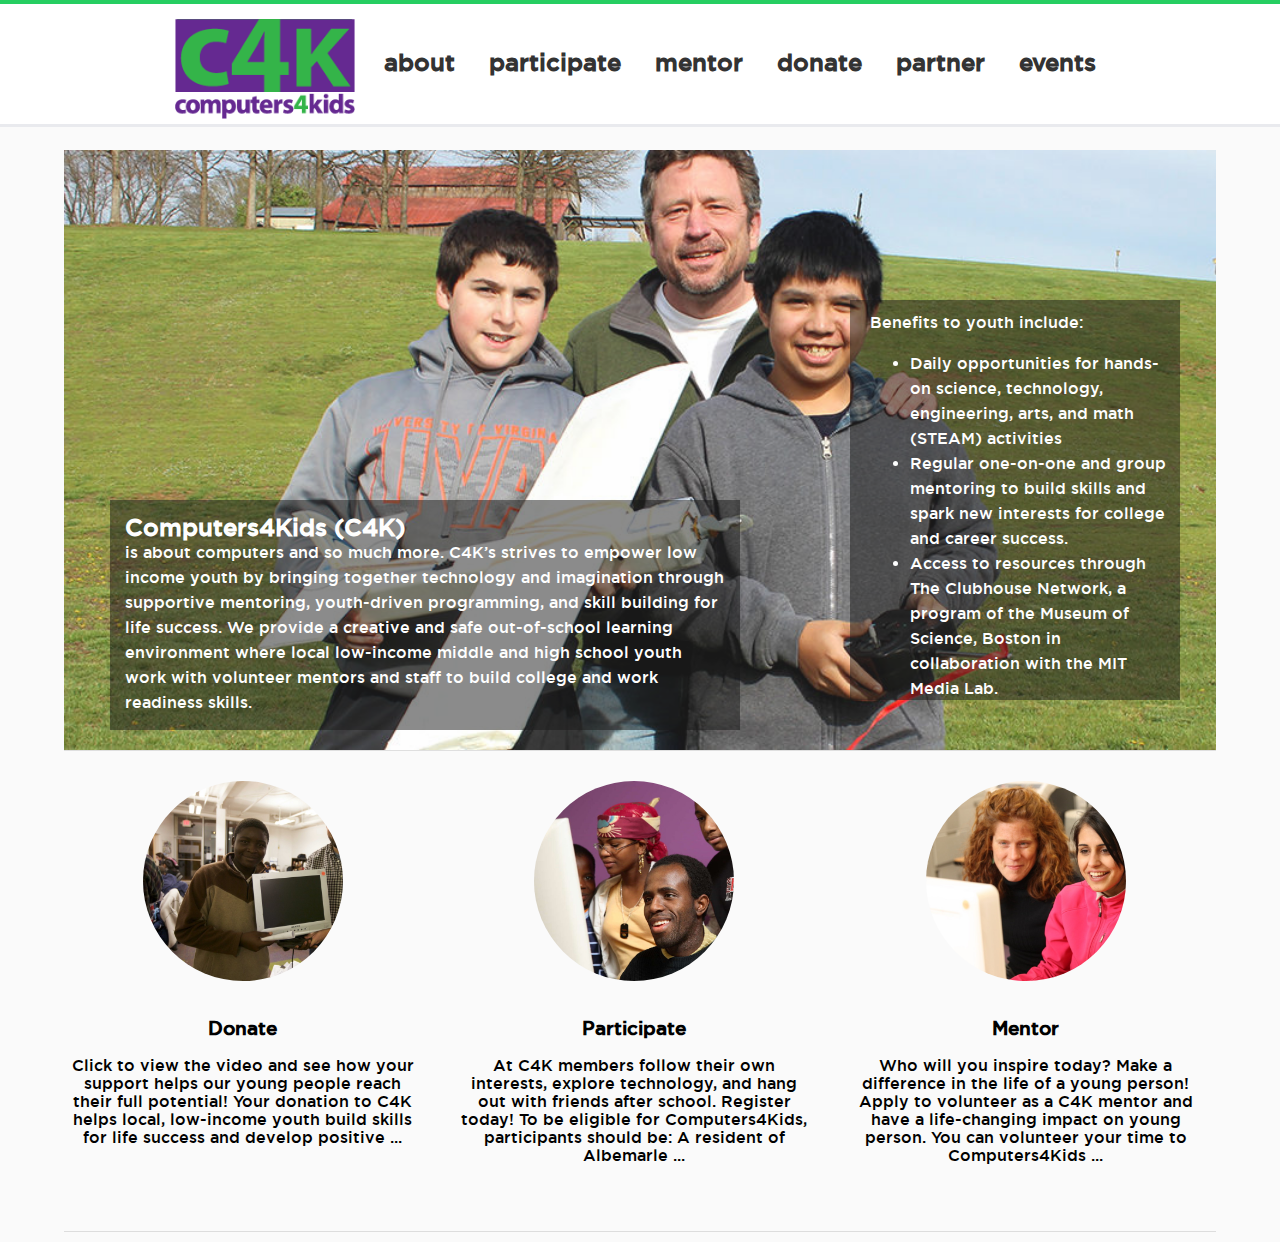
==== commit ac9f862b: "JOCELYN'S NAVBAR WORKS hit the dab" ====
--- a/navbar.html
+++ b/navbar.html
@@ -4,6 +4,7 @@
 	<link rel="stylesheet" type="text/css" href="partner3.css" />
 	<meta charset="UTF-8" />
 	<title> Computers4Kids</title>
+	<script type="text/javascript" src="menu.js"></script>
 </head>
 <body>
 	<div class="navbar">
@@ -20,7 +21,7 @@
 		</div>
 	</div>
 	<div class="info-section">
-		<div class="top-text"><p><h2>Computers4Kids (C4K)</h2> is about computers and so much more. C4K’s strives to empower low income youth by bringing together technology and imagination through supportive mentoring, youth-driven programming, and skill building for life success. We provide a creative and safe out-of-school learning environment where local low-income middle and high school youth work with volunteer mentors and staff to build college and work readiness skills. </p></div>
+		<div class="top-text"><h2>Computers4Kids (C4K)</h2> is about computers and so much more. C4K’s strives to empower low income youth by bringing together technology and imagination through supportive mentoring, youth-driven programming, and skill building for life success. We provide a creative and safe out-of-school learning environment where local low-income middle and high school youth work with volunteer mentors and staff to build college and work readiness skills. </div>
 		<div class="bottom-text"><p>Benefits to youth include:</p>
 			<ul>
 				<li>Daily opportunities for hands-on science, technology, engineering, arts, and math (STEAM) activities</li>
@@ -30,6 +31,25 @@
 			</ul>
 		</div>
 	</div>
+	<!-- <div class="footer">
+		<div class="footer-section"></div>
+		<div class="footer-section"></div>
+		<div class="footer-section"></div>
+	</div> -->
+
+
+	<div id="mySidenav" class="sidenav">
+	  <a href="javascript:void(0)" class="closebtn" onclick="closeNav()">&times;</a>
+	  <a href="#">about</a>
+	  <a href="#">participate</a>
+	  <a href="#">mentor</a>
+	  <a href="#">donate</a>
+	  <a href="#">partner</a>
+	  <a href="#">events</a>
+	</div>
+
+<span style="font-size:30px;cursor:pointer" onclick="openNav()">&#9776;</span>
+     
 	<div class="circle-section">
 		<div class="circle-column"><div class="circ" id="one"></div><br>
 			<h3 class="titles">Donate</h3><p>Click to view the video and see how your support helps our young people reach their full potential! Your donation to C4K helps local, low-income youth build skills for life success and develop positive ...</p>
@@ -39,5 +59,6 @@
 			<h3 class="titles">Mentor</h3><p>Who will you inspire today?  Make a difference in the life of a young person!  Apply to volunteer as a C4K mentor and have a life-changing impact on young person. You can volunteer your time to Computers4Kids ...</p>
 		</div>
 	</div>
-	</body>
+
+</body>
 </html>--- a/partner3.css
+++ b/partner3.css
@@ -8,10 +8,20 @@
 	padding: 0;
 	margin: 0;
 }
+.footer {
+	height: 300px;
+	width: 100%;
+	border-top: 5px solid #26ce61;
+}
 #shadow {
 	padding: 10px;
 	margin: none;
 /*	border: 1px solid black;*/
+}
+.footer-section {
+	display: inline-block;
+	width: 30%;
+	border: 1px solid black;
 }
 .navbar {
 	border-top: 4px solid #26ce61;
@@ -39,6 +49,10 @@
 	color: #333333;
 /*	border: 1px solid black;*/
 }
+p {
+	margin: 0;
+	padding: 0;
+}
 a:hover {
 	background-color: #f0f0f0;
 }
@@ -51,6 +65,7 @@
 /*	border: 1px solid black;*/
 }
 .links-container {
+	margin-top: 30px;
 	vertical-align: top;
 }
 .circle-section{
@@ -110,7 +125,8 @@
 
 }
 .top-text {
-	padding: 7px;
+	list-style: none;
+	padding: 15px;
 	position: absolute;
 	top: 500px;
 	left: 110px;
@@ -127,7 +143,7 @@
 	right: 100px;
 	top: 300px;
 	width: 300px;
-	height: 400px;
+	height: 370px;
 	color: #FFF;
 	background-color: rgba(0, 0, 0, 0.5);
 	text-decoration: none;
@@ -137,10 +153,33 @@
 	font-family: 'Gotham';
 	src: url("fonts/gothammedium-webfont.ttf") format("truetype");
 }
+
+.bar {
+	display: none;
+}
+
+.vertical-navbar {
+	display: none;
+}
+
+#mySidenav {
+	display: none;
+}
+
+span {
+	display: none;
+}
+
 @media screen and (max-width: 1250px) {
 	.info-section {
 		display: none;
 	}
+	.links-container {
+		margin-top: 15px;
+	}
+	.circle-section {
+		display: none;
+	}
 	h2 {
 		font-size: 20px;
 		padding: 6px;
@@ -155,6 +194,7 @@
 	.navbar {
 		height: 90px;
 	}
+
 @media screen and (max-width: 900px) {
 	h2 {
 		font-size: 16px;
@@ -172,6 +212,7 @@
 		position: fixed;
 	}
 }
+
 @media screen and (max-width: 675px) {
 	h2 {
 		font-size: 14px;
@@ -188,4 +229,81 @@
 		height: 60px;
 		position: fixed;
 	}
+
+}
+
+@media screen and (max-width: 768px) {
+h2 {
+	font-size: 16px;
+	padding: 3px;
+}
+a {
+	padding: 2px;
+}
+.logo {
+	height: 55px;
+	width: 90px;
+}
+.navbar {
+	height: 75px;
+	position: fixed;
+}
+@media screen and (max-width: 675px) {
+.links-container {
+	display: none;
+}
+#mySidenav {
+	display: inline-block;
+}
+span {
+	position: absolute;
+	top: 20px;
+	right: 10px;
+	display: block;
+	z-index: 9;
+}
+
+body {
+    font-family: "Lato", sans-serif;
+}
+
+.sidenav {
+    height: 100%;
+    width: 0;
+    position: fixed;
+    z-index: 1;
+    top: 0;
+    right: 0;
+    background-color: #111;
+    overflow-x: hidden;
+    transition: 0.5s;
+    padding-top: 60px;
+}
+
+.sidenav a {
+    padding: 8px 8px 8px 32px;
+    text-decoration: none;
+    font-size: 25px;
+    color: #818181;
+    display: block;
+    transition: 0.3s;
+}
+
+.sidenav a:hover, .offcanvas a:focus{
+    color: #f1f1f1;
+}
+
+.sidenav .closebtn {
+    position: absolute;
+    top: 0;
+    right: 25px;
+    font-size: 36px;
+    margin-left: 50px;
+}
+
+@media screen and (max-height: 450px) {
+  .sidenav {padding-top: 15px;}
+  .sidenav a {font-size: 18px;}
+}
+
 }